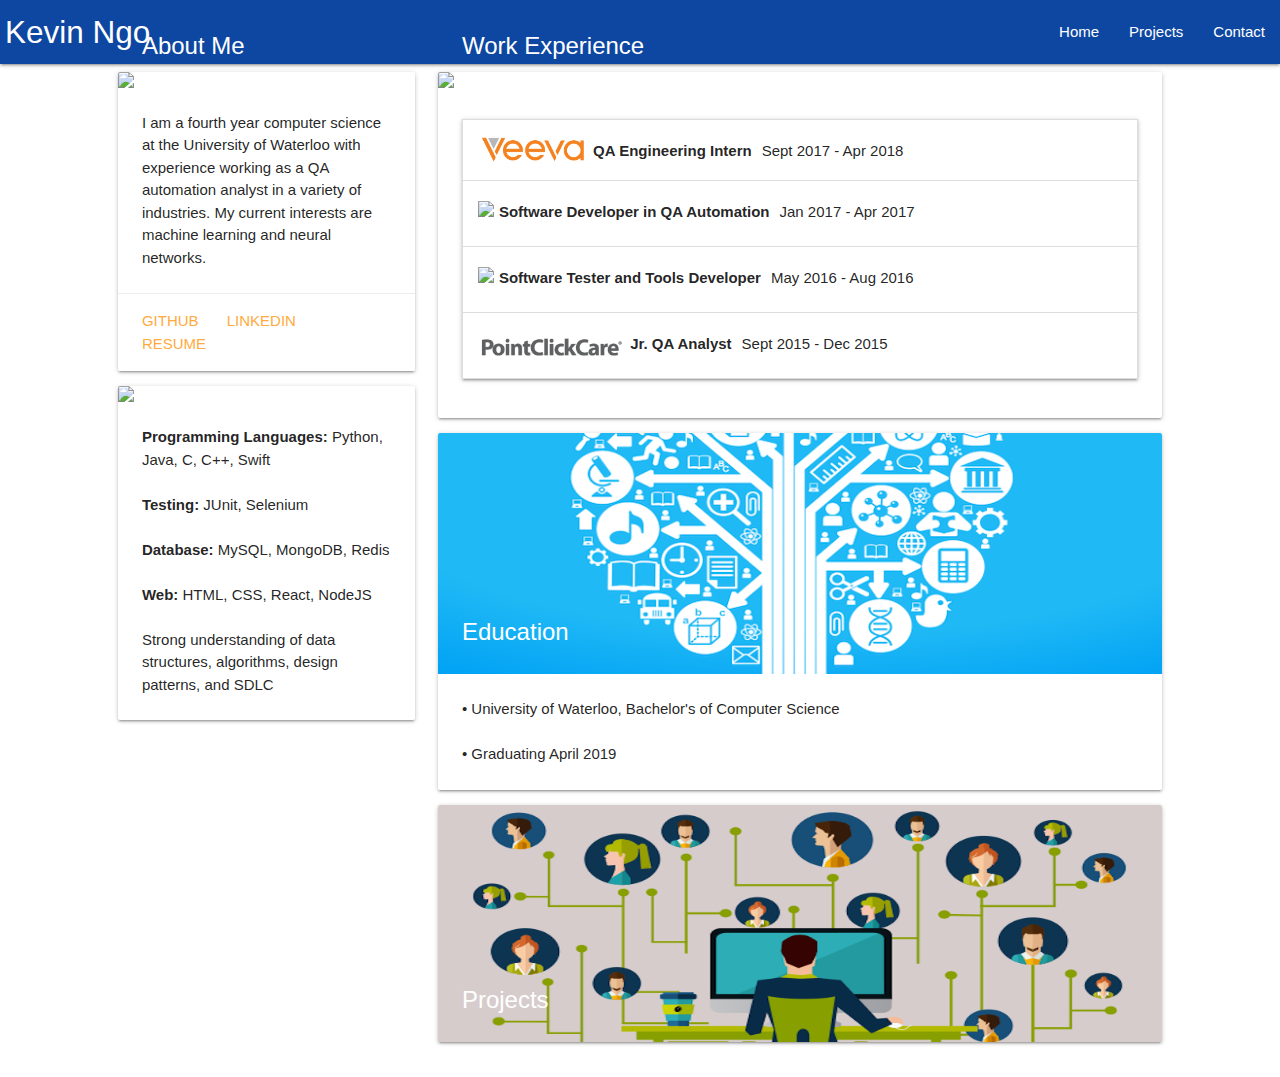
==== index.html @ c1f253cd "Links complete" ====
<!doctype html>
<html>

<head>
	<meta charset="UTF-8">
	<meta name="viewport" content="width=device-width, initial-scale=1.0">
	<title>Kevin Ngo</title>
	<link href="libs/materialize/css/materialize.css" rel="stylesheet" type="text/css">
	<link href="lib/styles.css" rel="stylesheet" type="text/css">
	<link rel="stylesheet" href="https://fonts.googleapis.com/icon?family=Material+Icons">
	<script type="text/javascript" src="https://code.jquery.com/jquery-2.1.1.min.js"></script>
	<script src="lib/scripts.js" type="text/javascript"></script>
	<link rel="stylesheet" href="lib/materialize/css/materialize.min.css">
	<script src="lib/materialize/js/materialize.min.js"></script>


</head>

<body>

	<nav class='nav-wrapper blue darken-4'>
		<a class='brand-logo left' style="margin-left:5px;">
			Kevin Ngo
		</a>

		<!-- contact - linkedin, email -->
		<ul class='right hide-on-small'>
			<li><a class="button" onclick="home_page()">Home</a></li>
			<li><a class="button" onclick="projects_page()">Projects</a></li>
			<li><a class="button" onclick="contact_page()">Contact</a></li>
		</ul>
	</nav>

	<div id="home-page" class="row" style="display: block;">
		<div class="col s10 m4 l3 offset-s1 offset-m1 offset-l1">
			<div id="about-me" class="card">
				<div class="card-image">
					<img src="images/placeholder.jpg">
					<span class="card-title"><b>About Me</b></span>
				</div>
				<div class="card-content">
					<p>I am a fourth year computer science at the University of Waterloo with
						experience working as a QA automation analyst in a variety of industries.
						My current interests are machine learning and neural networks.
					</p>
				</div>
				<div class="card-action">
					<a href="https://github.com/kevincyngo" target="_blank">GitHub</a>
					<a href="https://www.linkedin.com/in/kevin-ngo-63b407a6/" target="_blank">LinkedIn</a>
					<a href="/docs/Resume.pdf" download>Resume</a>
				</div>
			</div>

			<div id="my-skills" class="card">
				<div class="card-image">
					<img src="images/skills.png">
					<span class="card-title"><b>Skills</b></span>
				</div>
				<div class="card-content">
					<tr>
						<td>
							<b>Programming Languages:</b> Python, Java, C, C++, Swift
						</td>
						<br> <br>
						<td>
							<b>Testing:</b> JUnit, Selenium
						</td>
						<br> <br>
						<td>
							<b>Database:</b> MySQL, MongoDB, Redis
						</td>
						<br> <br>
						<td>
							<b>Web:</b> HTML, CSS, React, NodeJS
						</td>
						<br> <br>
						<td>
							Strong understanding of data structures, algorithms, design patterns, and SDLC
						</td>
					</tr>
				</div>
			</div>

		</div>
		<div class="col s10 m7 l7">
			<div id="work-experience" class="card">
				<div class="card-image">
					<img src="images/work-experience.jpg">
					<span class="card-title"><b>Work Experience</b></span>
				</div>

				<div class="card-content">
					<ul class="collapsible">
						<li>
							<div class="collapsible-header">
								<img class="company-logo" src="images/veeva-logo.png" style="height:30px;">
								<b style="margin-top:5px;margin-left:5px">QA Engineering Intern</b>
								<span style="margin-top:5px;margin-left:10px">Sept 2017 - Apr 2018</span>
							</div>
							<div class="card-content collapsible-body">
								Optimized daily UI automation test runs by 20%.
								<br> <br>
								• Developed automated UI test scripts (Java, Selenium WebDriver)
								<br>
								• Developed and implemented API test scripts (Java)
								<br>
								• Created UI test framework for multiple webpages
								<br>
								• Optimized run time of automated testing
								<br>
							</div>
						</li>
						<li>
							<div class="collapsible-header">
								<img src="images/oracle-logo.png" style="height:30px;margin-top:5px">
								<b style="margin-top:5px;margin-left:5px">Software Developer in QA Automation</b>
								<span style="margin-top:5px;margin-left:10px">Jan 2017 - Apr 2017</span>

							</div>
							<div class="card-content collapsible-body">
								Created UI framework to test marketing campaigns from ground-up.
								<br> <br>
								• Developed and maintained API test scripts (Java)
								<br>
								• Developed UI unit test scripts (JUnit)
								<br>
								• Redesigned existing test scripts and built a dynamic framework that scopes QA and
								development environments
								<br>
								• Worked in an agile environment with bi-weekly sprints and monthly release cycles

							</div>
						</li>
						<li>
							<div class="collapsible-header">
								<img src="images/geo-semi-logo.png" style="height:30px;margin-top:5px">
								<b style="margin-top:5px;margin-left:5px"> Software Tester and Tools Developer</b>
								<span style="margin-top:5px;margin-left:10px">May 2016 - Aug 2016</span>

							</div>
							<div class="card-content collapsible-body">
								Created Python scripts to send binary packets to image warping devices.
								<br> <br>
								• Independently managed testing, bug reporting, and maintenance of test management
								software
								<br>
								• Developed automated test scripts (Python)
								<br>
								• Modified host tools (C)
							</div>
						</li>
						<li>
							<div class="collapsible-header">
								<img src="images/pcc-logo.png" style="height:30px;margin-top:5px">
								<b style="margin-top:5px;margin-left:5px">Jr. QA Analyst</b>
								<span style="margin-top:5px;margin-left:10px">Sept 2015 - Dec 2015</span>
							</div>
							<div class="card-content collapsible-body">
								Performed routine QA tasks and developed strong understanding of testing requirements.
								<br> <br>
								• Created automation test scripts (Java, Selenium WebDriver, JUnit)
								<br>
								• Executed functional testing of web application
								<br>
								• Worked as part of a small team in an agile environment
								<br>
								• Participated in bi-weekly sprint planning meetings
							</div>

						</li>
				</div>

			</div>

			<div id="education" class="card">
				<div class="card-image">
					<img src="images/education.png">
					<span class="card-title"><b>Education</b></span>
				</div>
				<div class="card-content">
					• University of Waterloo, Bachelor's of Computer Science
					<br><br>
					• Graduating April 2019
				</div>

			</div>
			<div id="projects" class="card">
				<div class="card-image">
					<img src="images/projects.png">
					<span class="card-title"><b>Projects</b></span>
				</div>


			</div>
		</div>
	</div>

	<div id="project-page" class="row" style="display: none;">
			projects page under development
	</div>

	<div id="contact-page" class="row" style="display: none;">
		contact page under development
	</div>


</body>

</html>
---- lib/styles.css ----
.button {
    cursor: pointer;
    
}
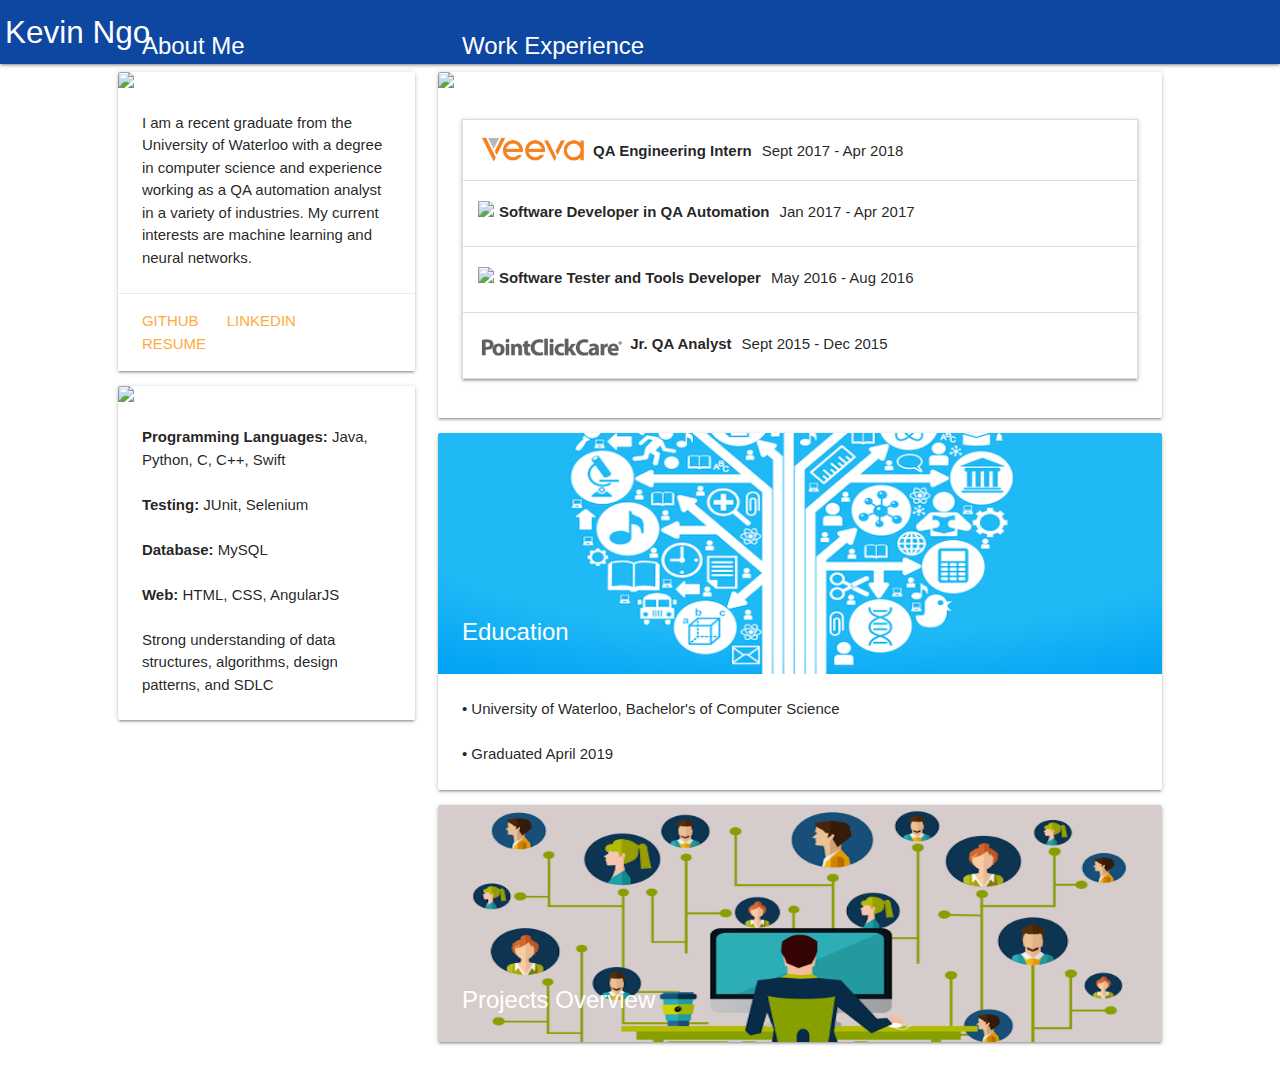
==== commit a83e25d0: "Update index.html" ====
--- a/index.html
+++ b/index.html
@@ -12,7 +12,7 @@
 	<script src="lib/scripts.js" type="text/javascript"></script>
 	<link rel="stylesheet" href="lib/materialize/css/materialize.min.css">
 	<script src="lib/materialize/js/materialize.min.js"></script>
-
+	<script src="lib/materialize/js/materialize.js"></script>
 
 </head>
 
@@ -25,9 +25,9 @@
 
 		<!-- contact - linkedin, email -->
 		<ul class='right hide-on-small'>
-			<li><a class="button" onclick="home_page()">Home</a></li>
-			<li><a class="button" onclick="projects_page()">Projects</a></li>
-			<li><a class="button" onclick="contact_page()">Contact</a></li>
+			<!-- <li><a class="button" onclick="home_page()">Home</a></li> -->
+			<!-- <li><a class="button" onclick="projects_page()">Projects</a></li>
+			<li><a class="button" onclick="contact_page()">Contact</a></li> -->
 		</ul>
 	</nav>
 
@@ -39,7 +39,7 @@
 					<span class="card-title"><b>About Me</b></span>
 				</div>
 				<div class="card-content">
-					<p>I am a fourth year computer science at the University of Waterloo with
+					<p>I am a recent graduate from the University of Waterloo with a degree in computer science and
 						experience working as a QA automation analyst in a variety of industries.
 						My current interests are machine learning and neural networks.
 					</p>
@@ -47,7 +47,7 @@
 				<div class="card-action">
 					<a href="https://github.com/kevincyngo" target="_blank">GitHub</a>
 					<a href="https://www.linkedin.com/in/kevin-ngo-63b407a6/" target="_blank">LinkedIn</a>
-					<a href="/docs/Resume.pdf" download>Resume</a>
+					<a href="docs/Resume.pdf" download>Resume</a>
 				</div>
 			</div>
 
@@ -59,7 +59,7 @@
 				<div class="card-content">
 					<tr>
 						<td>
-							<b>Programming Languages:</b> Python, Java, C, C++, Swift
+							<b>Programming Languages:</b> Java, Python, C, C++, Swift
 						</td>
 						<br> <br>
 						<td>
@@ -67,11 +67,11 @@
 						</td>
 						<br> <br>
 						<td>
-							<b>Database:</b> MySQL, MongoDB, Redis
-						</td>
-						<br> <br>
-						<td>
-							<b>Web:</b> HTML, CSS, React, NodeJS
+							<b>Database:</b> MySQL
+						</td>
+						<br> <br>
+						<td>
+							<b>Web:</b> HTML, CSS, AngularJS
 						</td>
 						<br> <br>
 						<td>
@@ -180,14 +180,14 @@
 				<div class="card-content">
 					• University of Waterloo, Bachelor's of Computer Science
 					<br><br>
-					• Graduating April 2019
+					• Graduated April 2019
 				</div>
 
 			</div>
 			<div id="projects" class="card">
 				<div class="card-image">
 					<img src="images/projects.png">
-					<span class="card-title"><b>Projects</b></span>
+					<span class="card-title"><b>Projects Overview</b></span>
 				</div>
 
 
@@ -206,4 +206,4 @@
 
 </body>
 
-</html>+</html>
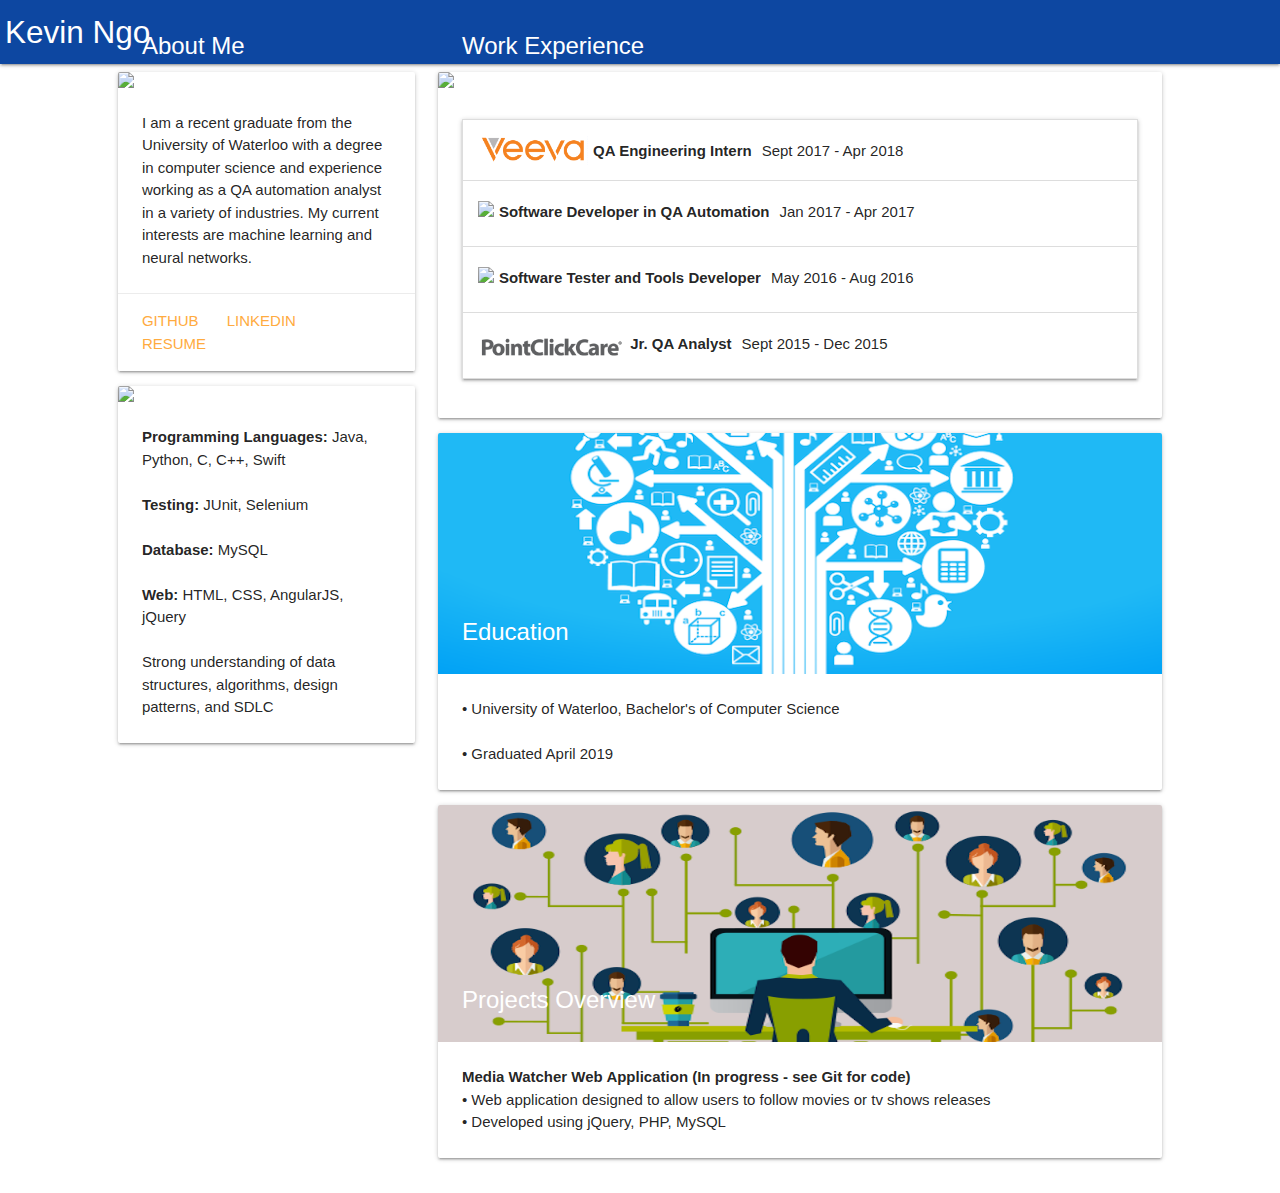
==== commit d575a89c: "Merge branch 'master' of https://github.com/kevincyngo/web-profile" ====
--- a/index.html
+++ b/index.html
@@ -71,7 +71,7 @@
 						</td>
 						<br> <br>
 						<td>
-							<b>Web:</b> HTML, CSS, AngularJS
+							<b>Web:</b> HTML, CSS, AngularJS, jQuery
 						</td>
 						<br> <br>
 						<td>
@@ -189,20 +189,18 @@
 					<img src="images/projects.png">
 					<span class="card-title"><b>Projects Overview</b></span>
 				</div>
-
+				<div class="card-content">
+					<b>Media Watcher Web Application (In progress - see Git for code)</b>
+					<br>
+					• Web application designed to allow users to follow movies or tv shows releases
+					<br>
+					• Developed using jQuery, PHP, MySQL
+				</div>
 
 			</div>
 		</div>
 	</div>
 
-	<div id="project-page" class="row" style="display: none;">
-			projects page under development
-	</div>
-
-	<div id="contact-page" class="row" style="display: none;">
-		contact page under development
-	</div>
-
 
 </body>
 
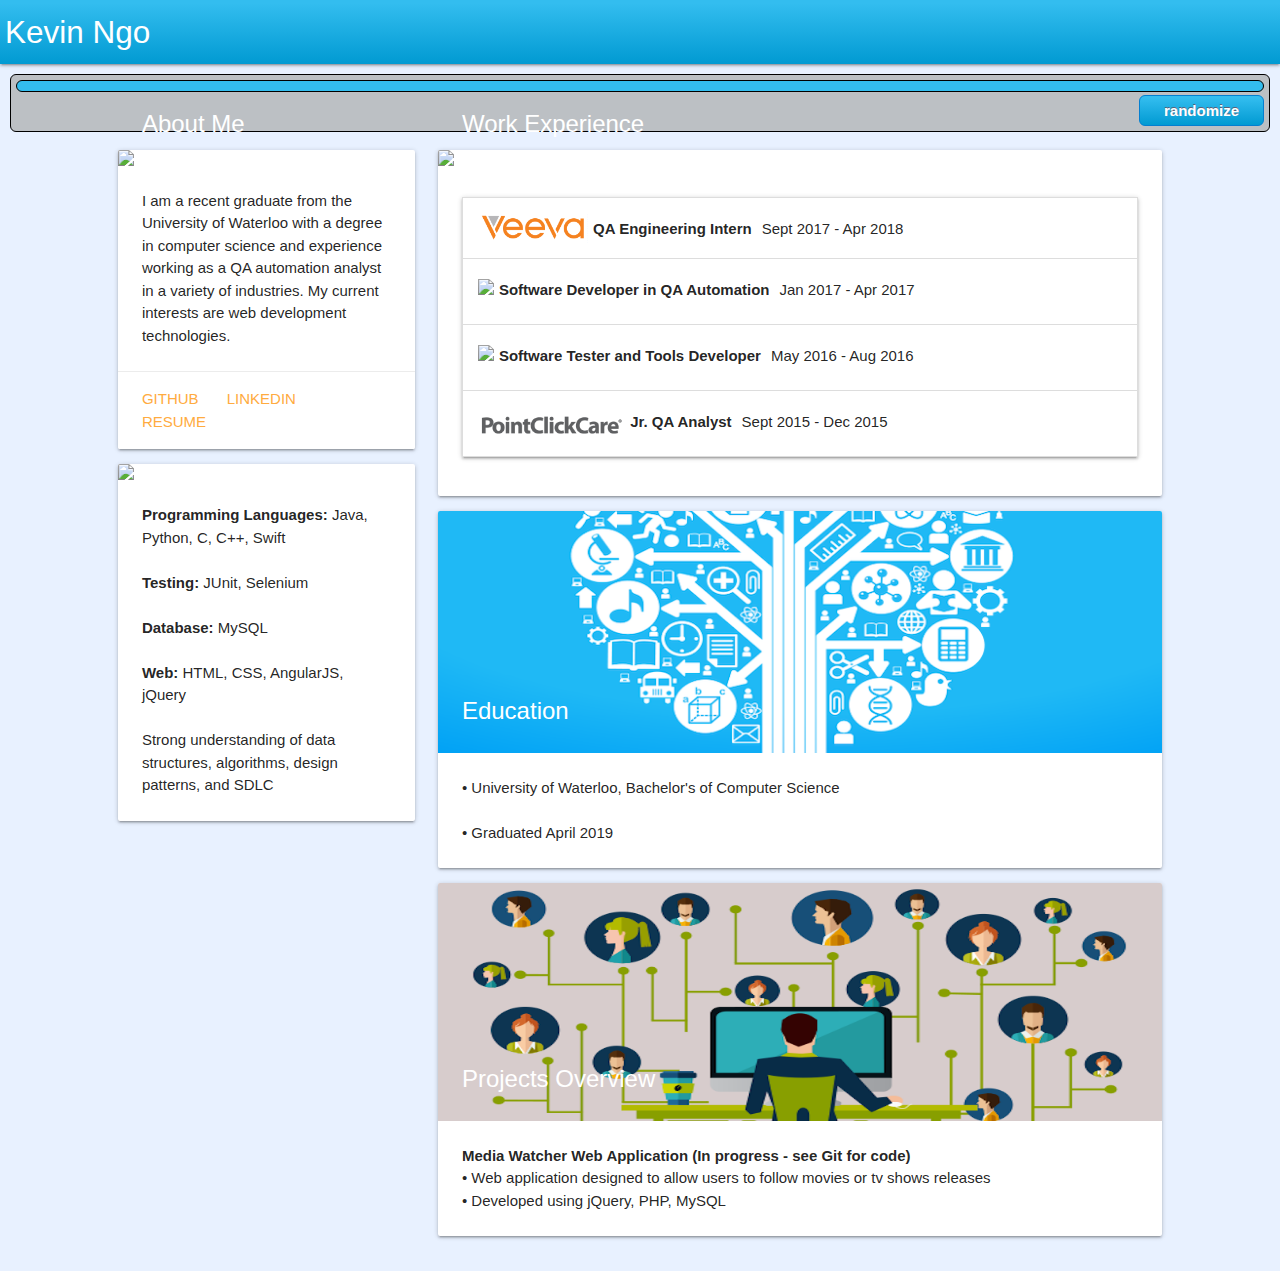
==== commit 664e106c: "implemented quote randomizer" ====
--- a/index.html
+++ b/index.html
@@ -6,19 +6,21 @@
 	<meta name="viewport" content="width=device-width, initial-scale=1.0">
 	<title>Kevin Ngo</title>
 	<link href="libs/materialize/css/materialize.css" rel="stylesheet" type="text/css">
-	<link href="lib/styles.css" rel="stylesheet" type="text/css">
 	<link rel="stylesheet" href="https://fonts.googleapis.com/icon?family=Material+Icons">
 	<script type="text/javascript" src="https://code.jquery.com/jquery-2.1.1.min.js"></script>
 	<script src="lib/scripts.js" type="text/javascript"></script>
 	<link rel="stylesheet" href="lib/materialize/css/materialize.min.css">
 	<script src="lib/materialize/js/materialize.min.js"></script>
 	<script src="lib/materialize/js/materialize.js"></script>
+	<link href="https://fonts.googleapis.com/css?family=Dosis:400,700" rel="stylesheet" />
+	<link href="lib/quote-style.css" rel="stylesheet" />
+	<link href="lib/styles.css" rel="stylesheet" type="text/css">
 
 </head>
 
 <body>
 
-	<nav class='nav-wrapper blue darken-4'>
+	<nav class='nav-wrapper'>
 		<a class='brand-logo left' style="margin-left:5px;">
 			Kevin Ngo
 		</a>
@@ -32,6 +34,10 @@
 	</nav>
 
 	<div id="home-page" class="row" style="display: block;">
+		<div id="quote">
+			<script src="lib/quote.js" type="text/javascript"></script>
+			<button id="randomize" onclick="randomize()">randomize</button>
+		</div>
 		<div class="col s10 m4 l3 offset-s1 offset-m1 offset-l1">
 			<div id="about-me" class="card">
 				<div class="card-image">
@@ -41,7 +47,7 @@
 				<div class="card-content">
 					<p>I am a recent graduate from the University of Waterloo with a degree in computer science and
 						experience working as a QA automation analyst in a variety of industries.
-						My current interests are machine learning and neural networks.
+						My current interests are web development technologies.
 					</p>
 				</div>
 				<div class="card-action">
--- a/lib/quote-style.css
+++ b/lib/quote-style.css
@@ -0,0 +1,42 @@
+#quote {
+  -webkit-font-smoothing: antialiased;
+  -moz-osx-font-smoothing: grayscale;
+  font-family: 'Dosis', sans-serif;
+  line-height: 1.6; 
+  /* margin: 0 auto; */
+  border: 1px black solid;
+  border-radius: 6px;
+  text-align: right;
+  font-size: 20px;
+  padding: 5px;
+  background: rgb(188, 192, 196);
+  margin:10px;
+}
+
+#randomize {
+  background: linear-gradient(rgb(51, 189, 239) 5%, rgb(1, 154, 210) 100%) rgb(51, 189, 239); 
+  border-radius: 6px; 
+  border: 1px solid rgb(5, 127, 208); 
+  display: inline-block; 
+  cursor: pointer; 
+  color: rgb(255, 255, 255); 
+  font-family: Arial; 
+  font-size: 15px; 
+  font-weight: bold; 
+  padding: 6px 24px; 
+  text-decoration: none; 
+  text-shadow: rgb(91, 97, 120) 0px -1px 0px;
+}
+
+#randomize:focus {
+  outline: none;
+}
+
+.quoteContainer {
+  padding: 5px;
+  color: rgb(255, 255, 255);
+  border: 1px black solid;
+  background:rgb(51, 189, 239);
+  border-radius: 6px; 
+  text-align: center;
+}--- a/lib/styles.css
+++ b/lib/styles.css
@@ -1,4 +1,12 @@
 .button {
     cursor: pointer;
     
+}
+
+body {
+    background-color: rgb(232, 241, 255);
+}
+
+nav  {
+    background: linear-gradient(rgb(51, 189, 239) 5%, rgb(1, 154, 210) 100%) rgb(51, 189, 239); 
 }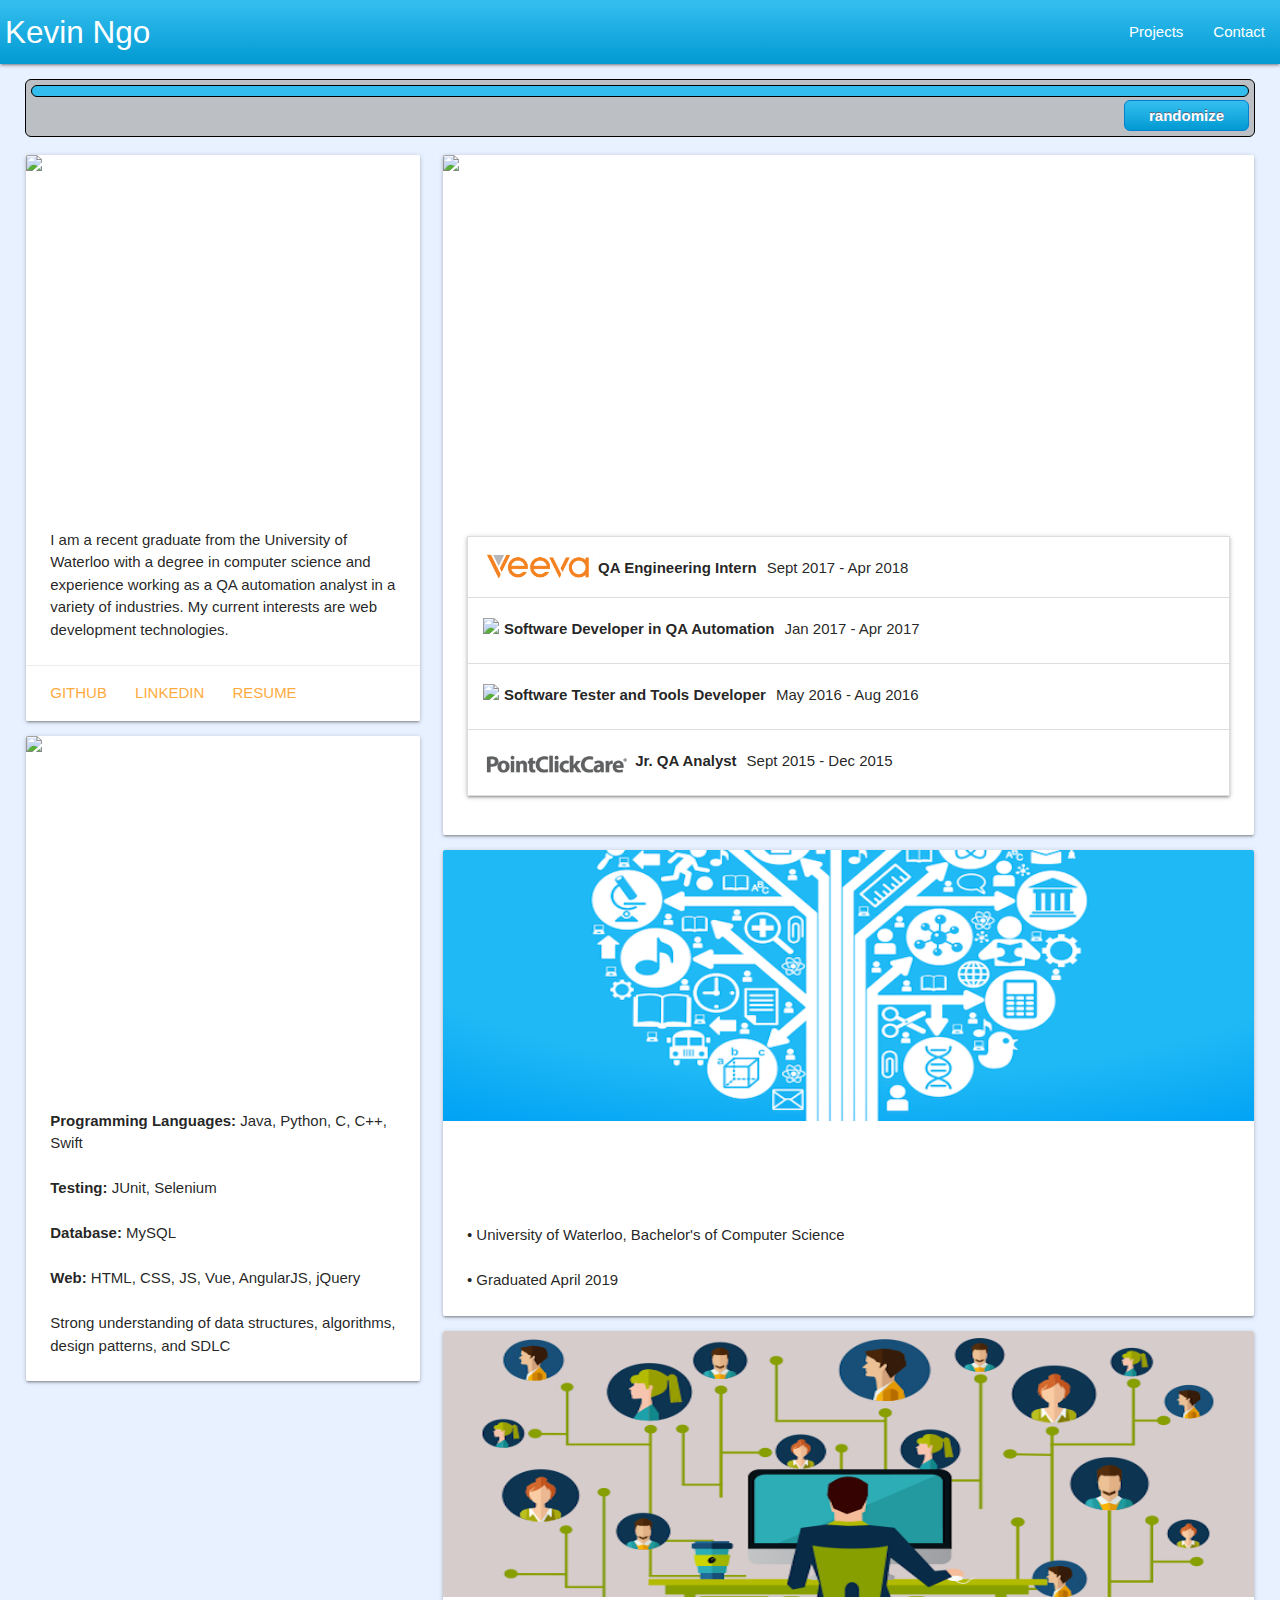
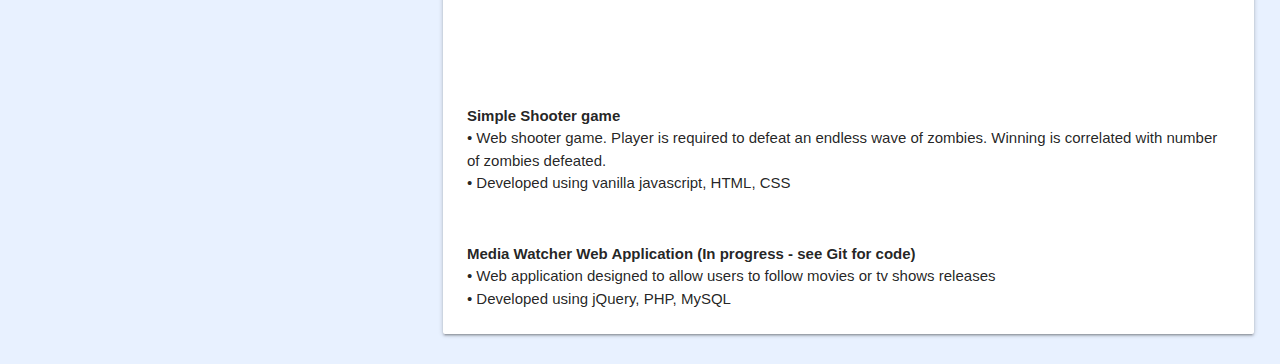
==== commit 5115c0a6: "added projects page" ====
--- a/index.html
+++ b/index.html
@@ -5,7 +5,7 @@
 	<meta charset="UTF-8">
 	<meta name="viewport" content="width=device-width, initial-scale=1.0">
 	<title>Kevin Ngo</title>
-	<link href="libs/materialize/css/materialize.css" rel="stylesheet" type="text/css">
+	<link href="lib/materialize/css/materialize.css" rel="stylesheet" type="text/css">
 	<link rel="stylesheet" href="https://fonts.googleapis.com/icon?family=Material+Icons">
 	<script type="text/javascript" src="https://code.jquery.com/jquery-2.1.1.min.js"></script>
 	<script src="lib/scripts.js" type="text/javascript"></script>
@@ -27,9 +27,8 @@
 
 		<!-- contact - linkedin, email -->
 		<ul class='right hide-on-small'>
-			<!-- <li><a class="button" onclick="home_page()">Home</a></li> -->
-			<!-- <li><a class="button" onclick="projects_page()">Projects</a></li>
-			<li><a class="button" onclick="contact_page()">Contact</a></li> -->
+			<li><a class="button" href="projects.html">Projects</a></li>
+			<li><a class="button" onclick="contact_page()">Contact</a></li>
 		</ul>
 	</nav>
 
@@ -38,7 +37,8 @@
 			<script src="lib/quote.js" type="text/javascript"></script>
 			<button id="randomize" onclick="randomize()">randomize</button>
 		</div>
-		<div class="col s10 m4 l3 offset-s1 offset-m1 offset-l1">
+		
+		<div class="col s10 m5 l4">
 			<div id="about-me" class="card">
 				<div class="card-image">
 					<img src="images/placeholder.jpg">
@@ -77,7 +77,7 @@
 						</td>
 						<br> <br>
 						<td>
-							<b>Web:</b> HTML, CSS, AngularJS, jQuery
+							<b>Web:</b> HTML, CSS, JS, Vue, AngularJS, jQuery
 						</td>
 						<br> <br>
 						<td>
@@ -88,7 +88,7 @@
 			</div>
 
 		</div>
-		<div class="col s10 m7 l7">
+		<div class="col s10 m7 l8">
 			<div id="work-experience" class="card">
 				<div class="card-image">
 					<img src="images/work-experience.jpg">
@@ -196,18 +196,46 @@
 					<span class="card-title"><b>Projects Overview</b></span>
 				</div>
 				<div class="card-content">
+					<b>Simple Shooter game</b>
+					<br>
+					• Web shooter game. Player is required to defeat an endless wave of zombies. Winning is correlated
+					with number of zombies defeated.
+					<br>
+					• Developed using vanilla javascript, HTML, CSS
+				</div>
+				<div class="card-content">
 					<b>Media Watcher Web Application (In progress - see Git for code)</b>
 					<br>
 					• Web application designed to allow users to follow movies or tv shows releases
 					<br>
 					• Developed using jQuery, PHP, MySQL
 				</div>
-
 			</div>
 		</div>
 	</div>
-
-
+	<script src="lib/jquery.scrollUp.min.js"></script> <!-- https://github.com/markgoodyear/scrollup -->
+
+	<script>
+		//chevron scroll up
+		// jQuery Scroll Up / Back To Top Image
+		$.scrollUp({
+			scrollName: 'scrollUp',      // Element ID
+			scrollDistance: 150,         // Distance from top/bottom before showing element (px)
+			scrollFrom: 'top',           // 'top' or 'bottom'
+			scrollSpeed: 200,            // Speed back to top (ms)
+			easingType: 'linear',        // Scroll to top easing (see http://easings.net/)
+			animation: 'fade',           // Fade, slide, none
+			animationSpeed: 300,         // Animation speed (ms)		        
+			scrollText: '', // Text for element, can contain HTML		        
+			scrollImg: true            // Set true to use image		        
+		});
+
+		// ScrollUp Placement
+		$(window).on('scroll', function () {
+			$('#scrollUp').css('bottom', '30px');
+
+		});
+	</script>
 </body>
 
-</html>
+</html>--- a/lib/styles.css
+++ b/lib/styles.css
@@ -4,9 +4,33 @@
 }
 
 body {
+    
     background-color: rgb(232, 241, 255);
 }
 
 nav  {
     background: linear-gradient(rgb(51, 189, 239) 5%, rgb(1, 154, 210) 100%) rgb(51, 189, 239); 
-}+}
+
+#scrollUp {
+    background-image: url("top.png");
+    bottom: 20px;
+    right: 20px;
+    width: 38px;    /* Width of image */
+    height: 38px;   /* Height of image */
+}
+
+#home-page {
+    margin:15px;
+}
+
+.card-image{
+    height: 350px; /* Your height here */
+    overflow: hidden;
+}
+
+
+/* 
+  .card{
+      height:600px;
+  } */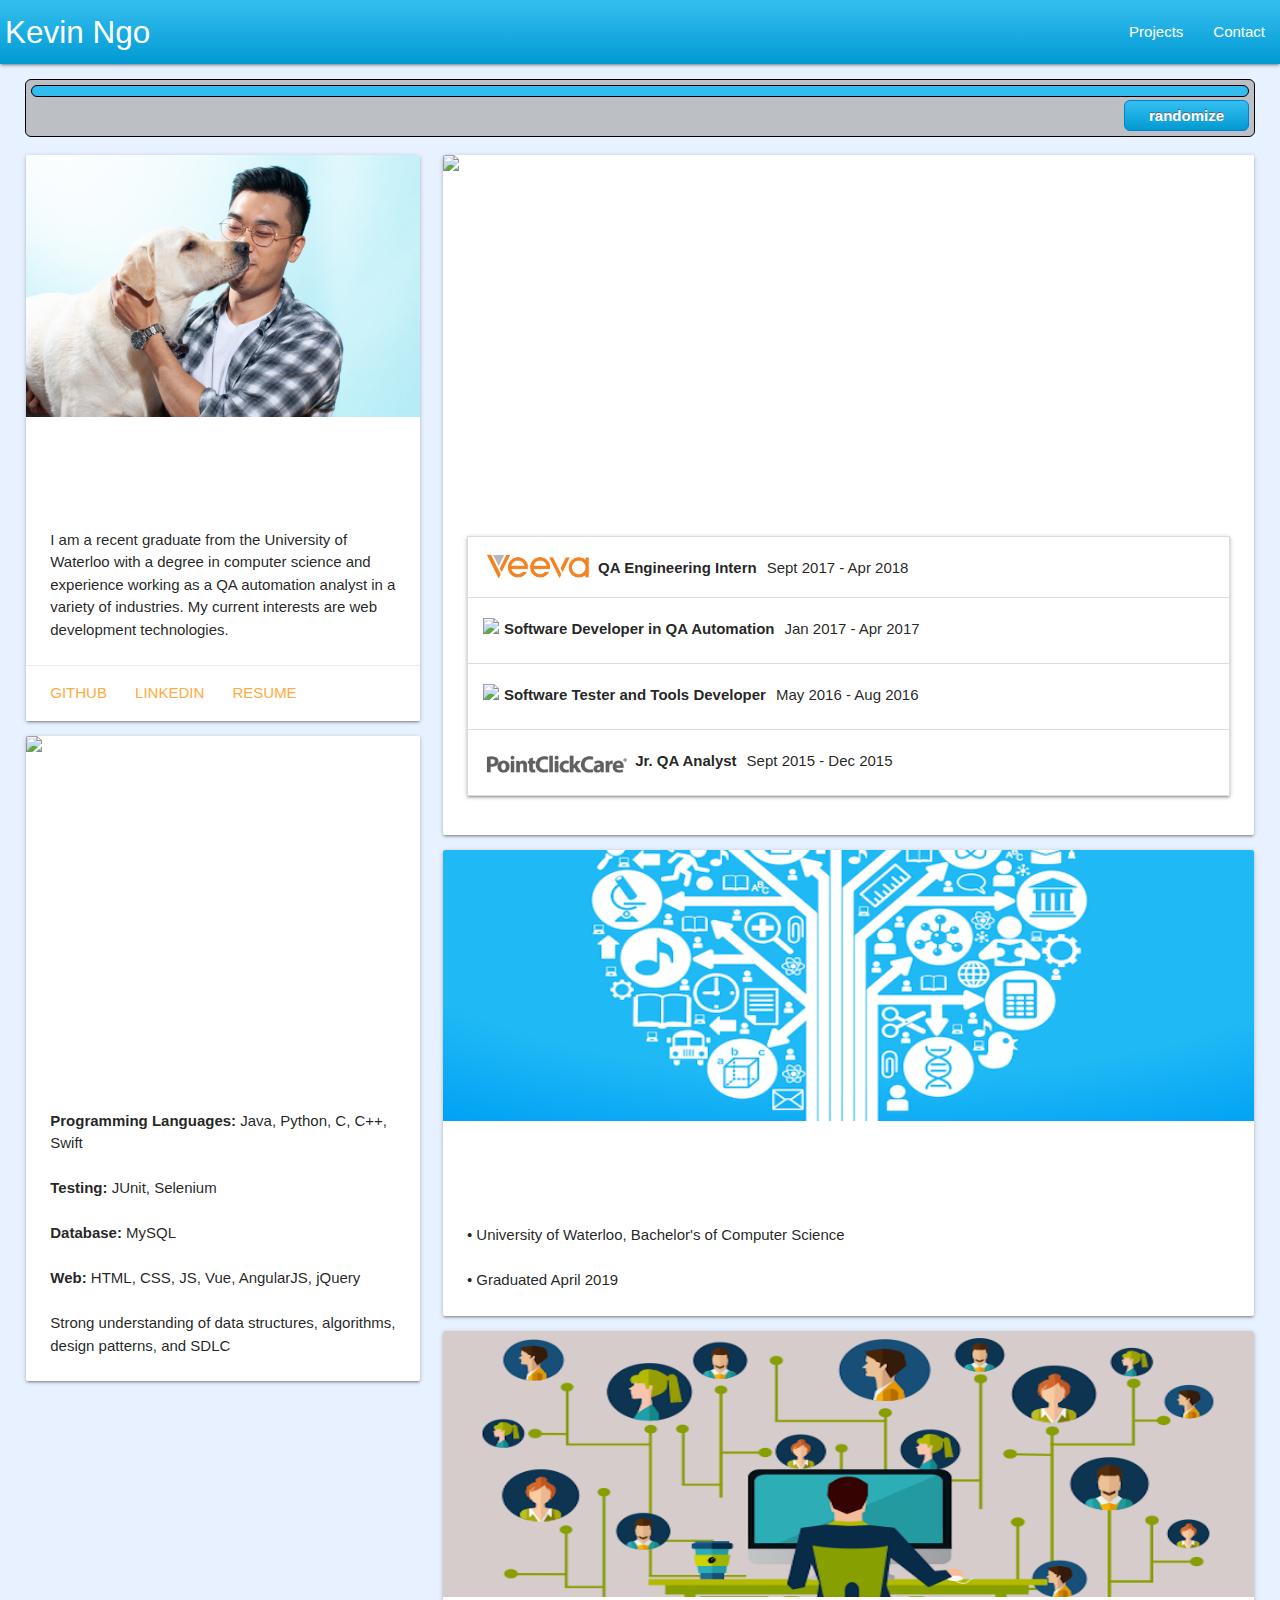
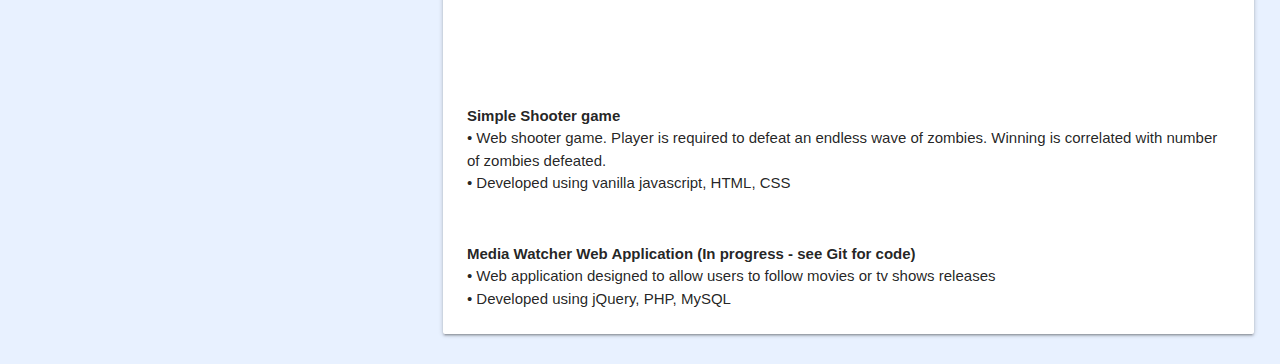
==== commit 7fc809f8: "added profile image" ====
--- a/index.html
+++ b/index.html
@@ -41,7 +41,7 @@
 		<div class="col s10 m5 l4">
 			<div id="about-me" class="card">
 				<div class="card-image">
-					<img src="images/placeholder.jpg">
+					<img src="images/profile.jpg">
 					<span class="card-title"><b>About Me</b></span>
 				</div>
 				<div class="card-content">
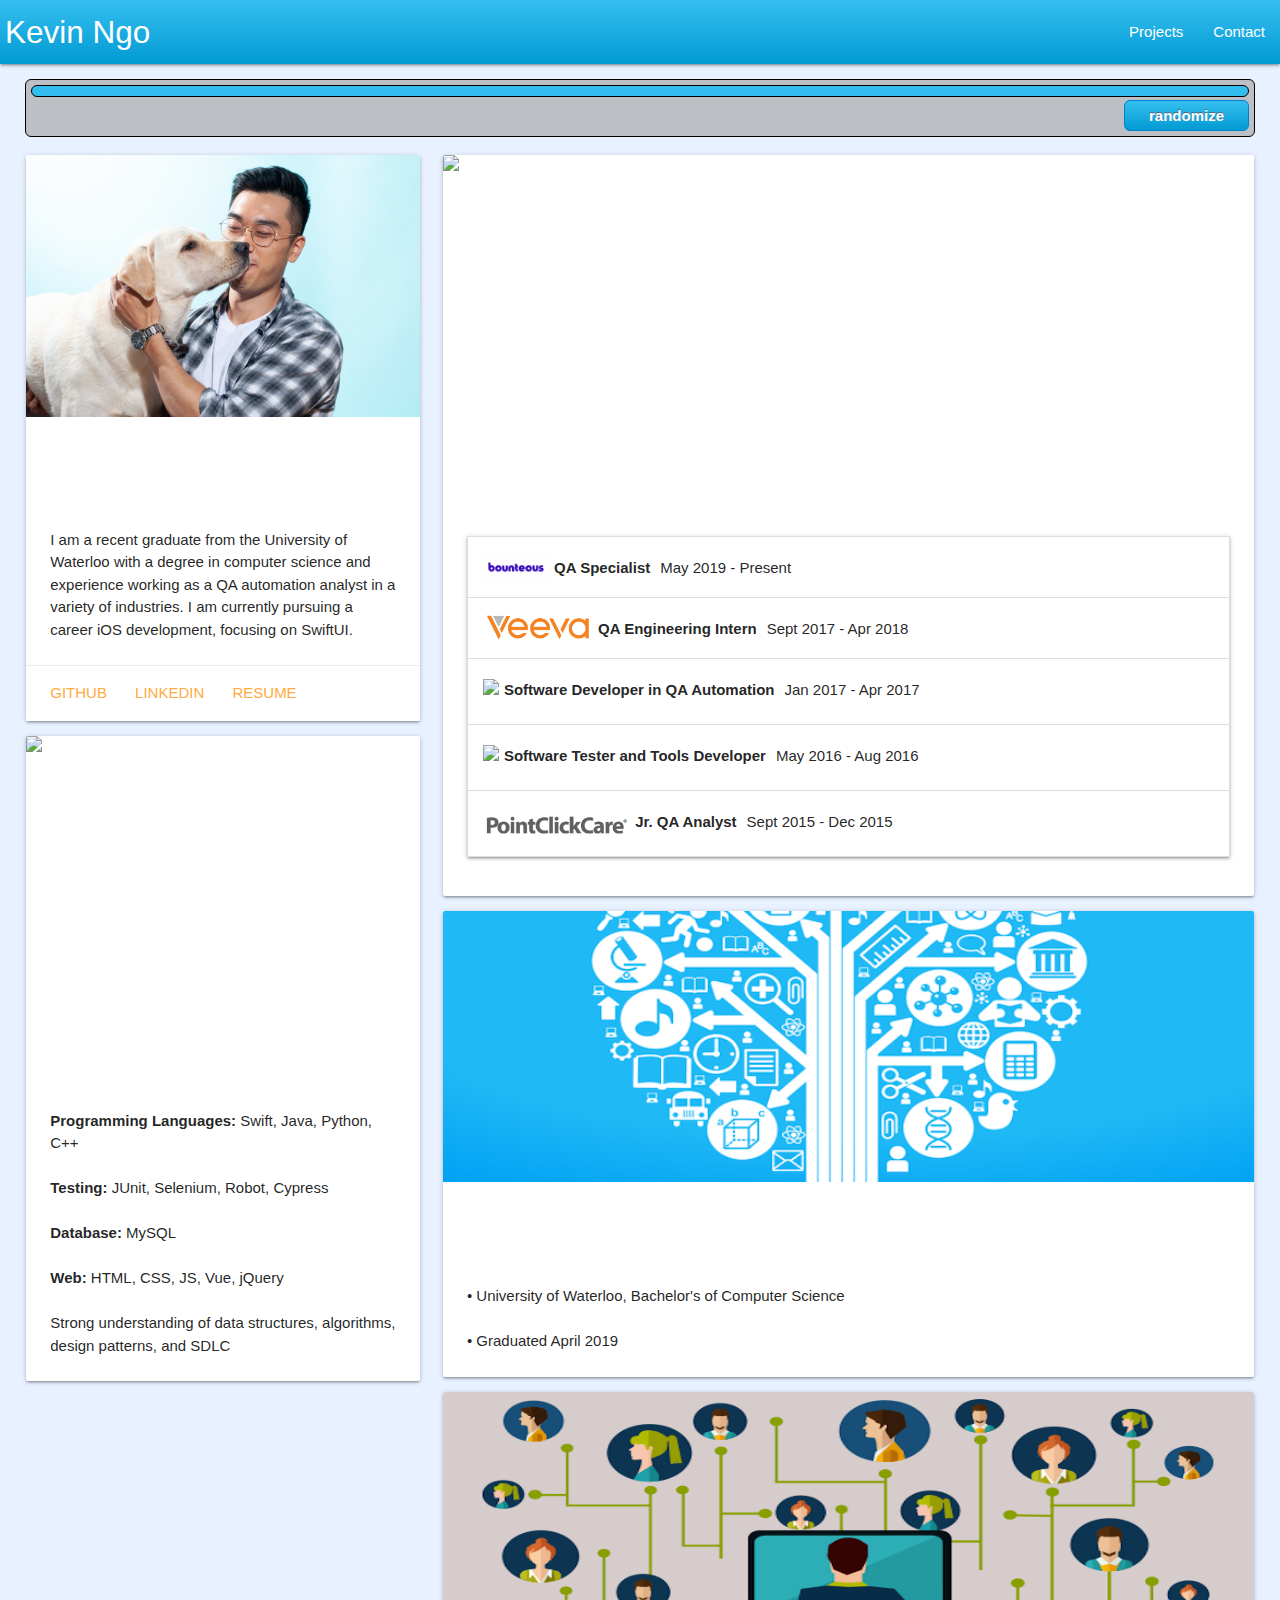
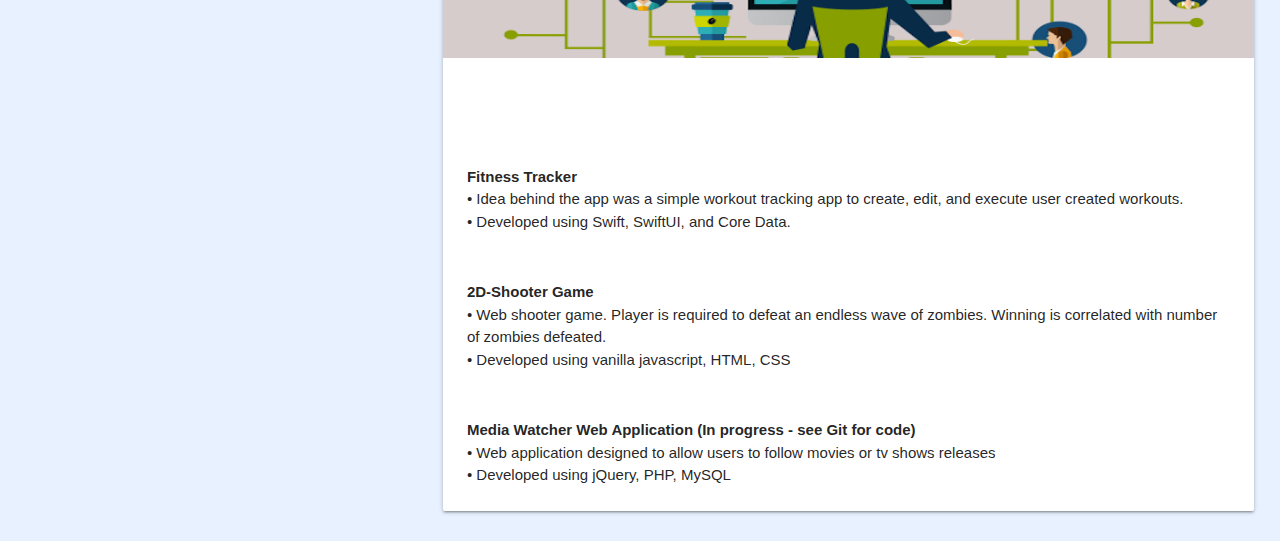
==== commit 3952eb36: "Updated site" ====
--- a/index.html
+++ b/index.html
@@ -47,7 +47,7 @@
 				<div class="card-content">
 					<p>I am a recent graduate from the University of Waterloo with a degree in computer science and
 						experience working as a QA automation analyst in a variety of industries.
-						My current interests are web development technologies.
+						I am currently pursuing a career iOS development, focusing on SwiftUI.
 					</p>
 				</div>
 				<div class="card-action">
@@ -65,11 +65,11 @@
 				<div class="card-content">
 					<tr>
 						<td>
-							<b>Programming Languages:</b> Java, Python, C, C++, Swift
-						</td>
-						<br> <br>
-						<td>
-							<b>Testing:</b> JUnit, Selenium
+							<b>Programming Languages:</b> Swift, Java, Python, C++
+						</td>
+						<br> <br>
+						<td>
+							<b>Testing:</b> JUnit, Selenium, Robot, Cypress
 						</td>
 						<br> <br>
 						<td>
@@ -77,7 +77,7 @@
 						</td>
 						<br> <br>
 						<td>
-							<b>Web:</b> HTML, CSS, JS, Vue, AngularJS, jQuery
+							<b>Web:</b> HTML, CSS, JS, Vue, jQuery
 						</td>
 						<br> <br>
 						<td>
@@ -99,6 +99,23 @@
 					<ul class="collapsible">
 						<li>
 							<div class="collapsible-header">
+								<img class="company-logo" src="images/bounteous-logo.png" style="height:30px;">
+								<b style="margin-top:5px;margin-left:5px">QA Specialist</b>
+								<span style="margin-top:5px;margin-left:10px">May 2019 - Present</span>
+							</div>
+							<div class="card-content collapsible-body">
+								• Developed automated UI test scripts (Java, Python, Selenium WebDriver, Cypress)
+								<br>
+								• Adding QA specific attributes to elements to aid with automation testing
+								<br>
+								• Perform manual regression and feature testing throughout development lifecycle
+								<br>
+								• Participate in client meetings, scrum ceremonies, and mentorship of junior QA analysts
+								<br>
+							</div>
+						</li>
+						<li>
+							<div class="collapsible-header">
 								<img class="company-logo" src="images/veeva-logo.png" style="height:30px;">
 								<b style="margin-top:5px;margin-left:5px">QA Engineering Intern</b>
 								<span style="margin-top:5px;margin-left:10px">Sept 2017 - Apr 2018</span>
@@ -196,7 +213,14 @@
 					<span class="card-title"><b>Projects Overview</b></span>
 				</div>
 				<div class="card-content">
-					<b>Simple Shooter game</b>
+					<b>Fitness Tracker</b>
+					<br>
+					• Idea behind the app was a simple workout tracking app to create, edit, and execute user created workouts.
+					<br>
+					• Developed using Swift, SwiftUI, and Core Data.
+				</div>
+				<div class="card-content">
+					<b>2D-Shooter Game</b>
 					<br>
 					• Web shooter game. Player is required to defeat an endless wave of zombies. Winning is correlated
 					with number of zombies defeated.
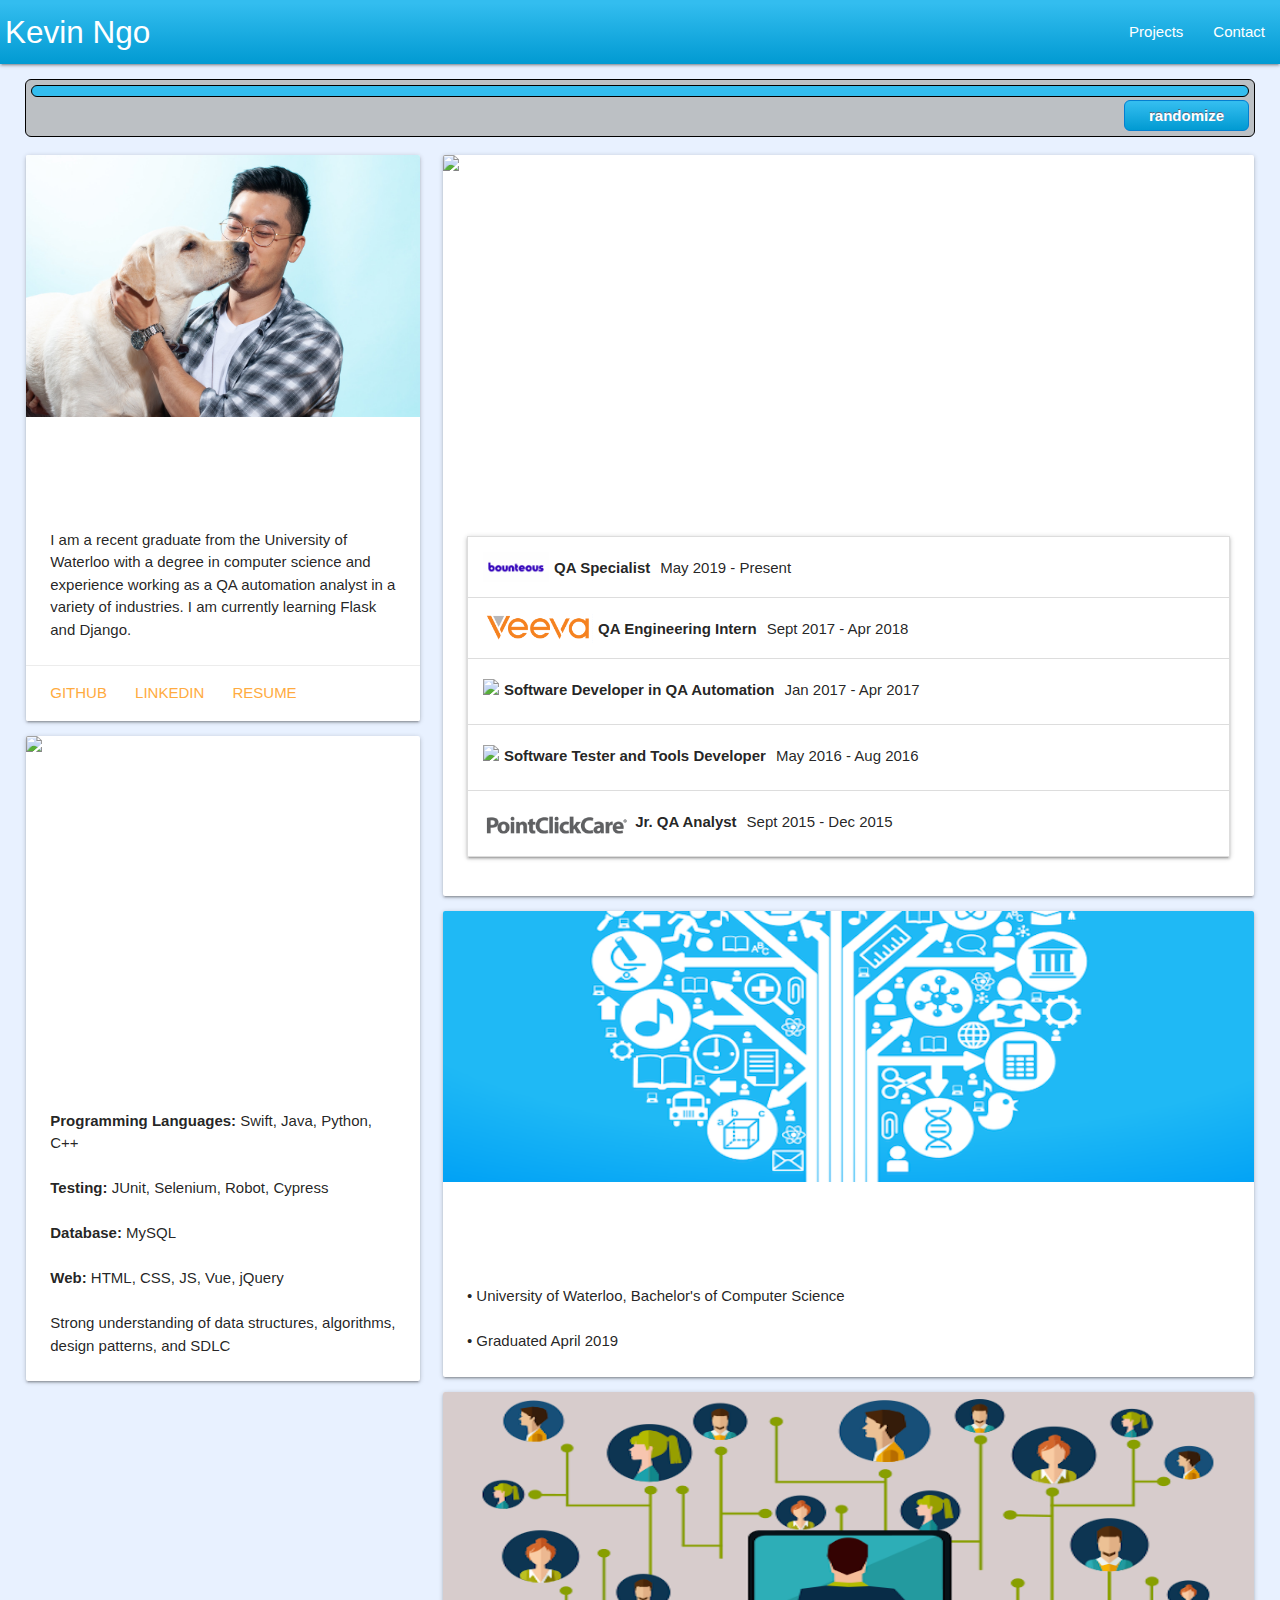
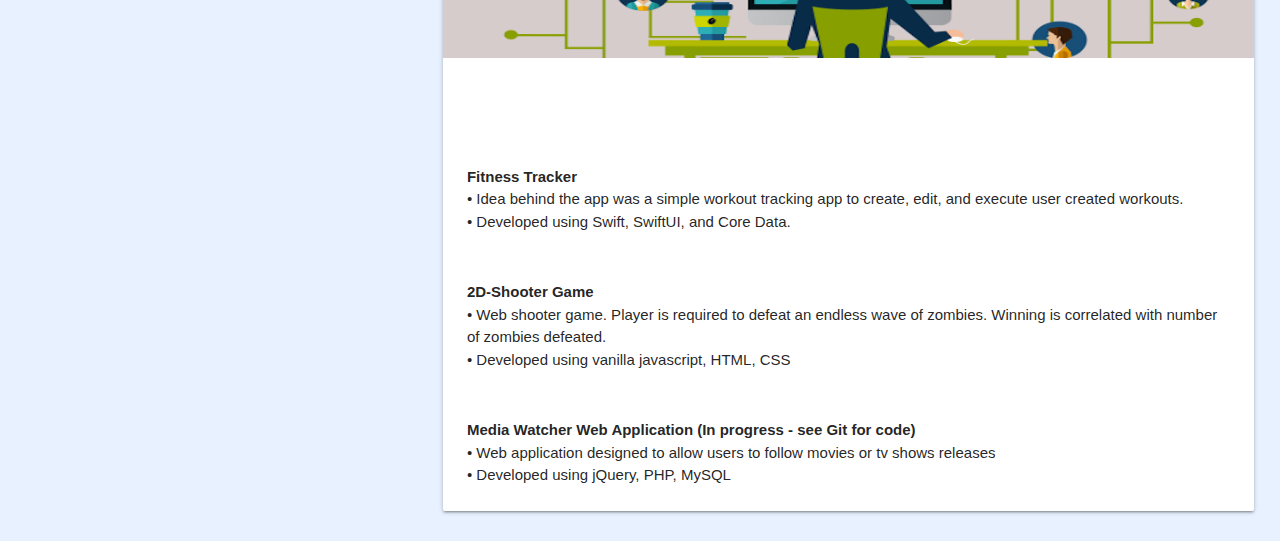
==== commit edbd836c: "updated resume" ====
--- a/index.html
+++ b/index.html
@@ -47,7 +47,7 @@
 				<div class="card-content">
 					<p>I am a recent graduate from the University of Waterloo with a degree in computer science and
 						experience working as a QA automation analyst in a variety of industries.
-						I am currently pursuing a career iOS development, focusing on SwiftUI.
+						I am currently learning Flask and Django.
 					</p>
 				</div>
 				<div class="card-action">
